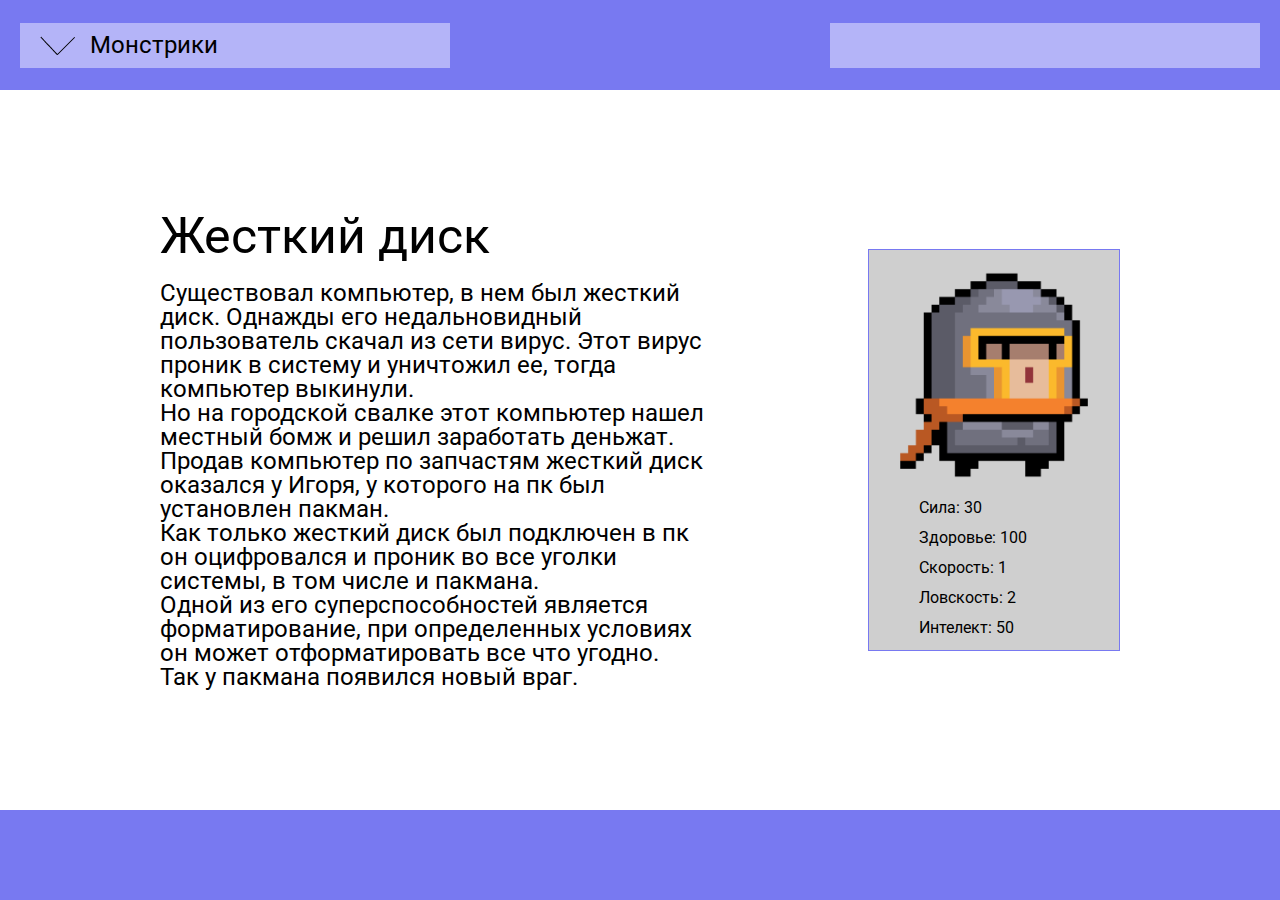
==== hdd.html @ 7ffe0476 "init commit. All is ready" ====
<!DOCTYPE html>
<html lang="ru">
<head>
    <meta charset="UTF-8">
    <title>Монстрики</title>
    <link rel="stylesheet" href="./src/style/styles.css">
    <link rel="preconnect" href="https://fonts.googleapis.com">
    <link rel="preconnect" href="https://fonts.gstatic.com" crossorigin>
    <link href="https://fonts.googleapis.com/css2?family=Roboto&display=swap" rel="stylesheet">
</head>
<body>
<header>
    <div class="menu">
        <img src="./src/image/arrow.png" alt="">
        Монстрики
    </div>
    <div class="select-pages">
        <ul class="monsters-list">
            <li class="monsters-list__item">
                <form method="get" action="./index.html">
                    <button type="submit" class="monsters-list__button">Пунчель</button>
                </form>
            </li>
            <li class="monsters-list__item">
                <form method="get" action="/hdd.html">
                    <button type="submit" class="monsters-list__button">Жесткий диск</button>
                </form>
            </li>
        </ul>
    </div>

    <div class="search">
        <input type="text">
    </div>
    <div class="search-result">
        <ul class="search-result__list">
            <li class="search-result__item">result</li>
            <li class="search-result__item">result</li>
            <li class="search-result__item">result</li>
            <li class="search-result__item">result</li>
            <li class="search-result__item">result</li>
        </ul>
    </div>
</header>
<main>
    <article>
        <div class="description-hero">
            <h1>Жесткий диск</h1>
            <p class="history">
                Существовал компьютер, в нем был жесткий диск. Однажды его недальновидный пользователь скачал из сети вирус.
                Этот вирус проник в систему и уничтожил ее, тогда компьютер выкинули. <br>
                Но на городской свалке этот компьютер нашел
                местный бомж и решил заработать деньжат. Продав компьютер по запчастям жесткий диск оказался у Игоря, у которого на пк
                был установлен пакман. <br>
                Как только жесткий диск был подключен в пк он оцифровался и проник во все уголки системы, в том числе и пакмана.
                <br>
                Одной из его суперспособностей является форматирование, при определенных условиях он может отформатировать все
                что угодно.
                <br>
                Так у пакмана появился новый враг.
            </p>
        </div>
        <div class="specifications">
            <img class="monster-image" src="./src/image/robber.png" alt="">
            <ul class="specifications-list">
                <li>Сила: 30</li>
                <li>Здоровье: 100</li>
                <li>Скорость: 1</li>
                <li>Ловскость: 2</li>
                <li>Интелект: 50</li>
            </ul>
        </div>
    </article>
</main>
<footer>

</footer>
</body>
</html>
---- src/style/styles.css ----
/*Обнуление*/
*{padding: 0;margin: 0;border: 0;}
*,*:before,*:after{-moz-box-sizing: border-box;-webkit-box-sizing: border-box;box-sizing: border-box;}
:focus,:active{outline: none;}
a:focus,a:active{outline: none;}
nav,footer,header,aside{display: block;}
html,body{height:100%;width:100%;font-size:100%;line-height:1;font-size:14px;-ms-text-size-adjust:100%;-moz-text-size-adjust:100%;-webkit-text-size-adjust:100%;}
input,button,textarea{font-family:inherit;}
input::-ms-clear{display: none;}
button{cursor: pointer;}
button::-moz-focus-inner {padding:0;border:0;}
a,a:visited{text-decoration: none;}
a:hover{text-decoration: none;}
ul li{list-style: none;}
img{vertical-align: top;}
h1,h2,h3,h4,h5,h6{font-size:inherit;font-weight: inherit;}
/*--------------------*/

body{
    font-family: 'Roboto', sans-serif;
    min-height: 100%;
    display: flex;
    flex-direction: column;
}



header{
    flex-shrink: 0;
    height: 90px;
    padding: 0 20px 0 20px;
    display: flex;
    align-items: center;
    justify-content: space-between;
    background-color: #7879F1;
    position: relative;
}

.menu{
    max-width: 430px;
    width: 100%;
    height: 45px;
    padding-left: 20px;
    display: flex;
    justify-content: start;
    align-items: center;
    font-size: 24px;
    background-color: #B4B4F8;
}

.menu img{
    margin-right: 15px;
}

.select-pages{
    position: absolute;
    top: 68px;
    max-width: 430px;
    width: 100%;
    transform-origin: 0 0;
    transform: scaleY(0);
    transition: transform .5s ease-out;
}

.menu:hover + .select-pages{
    transform: scaleY(1);
}
.select-pages:hover{
    transform: scaleY(1);
}

.monsters-list{
    border-radius: 50px;

}

form{
    display: block;
    width: 100%;
    height: 100%;
    background-color: #B4B4F8;
}

.monsters-list__button{
    font-size: 16px;
    display: block;
    width: 100%;
    height: 100%;
    background-color: #B4B4F8;
}

.monsters-list__item{
    border-top: 1px solid;
    height: 40px;
}

.search{
    max-width: 430px;
    width: 100%;

}

.search input{
    padding: 10px;
    font-size: 24px;
    width: 100%;
    display: block;
    height: 45px;
    background-color: #B4B4F8;
}

.search-result{
    display: none;
    position: absolute;
    top: 68px;
    right: 20px;
    max-width: 430px;
    width: 100%;
    font-size: 16px;
}

.search-result__item{
    padding: 10px;
    display: flex;
    align-items: center;
    background-color: #B4B4F8;
    width: 100%;
    height: 40px;
    border-top: 1px solid;
}

main{
    flex: 1 0 auto;
    display: flex;
    flex-direction: column;
    justify-content: space-around;
    min-width: 100%;
}

article{
    padding: 20px;
    width: 90%;
    display: flex;
    justify-content: space-around;
    align-items: center;
    margin: 0 auto;
}

.monster-image{
    max-width: 250px;
}

.description-hero{
    max-width: 50%;
}

h1{
    font-size: 50px;
}

p{
    padding: 20px 0 0 0;
    font-size: 24px;
}

.specifications{
    border: 1px solid #7879F1;
    background-color: #cfcfcf;
    font-size: 16px;
}

.specifications-list{
    padding: 0 0 0 50px;
}

.specifications-list li{

    height: 30px;
}

footer{
    flex-shrink: 0;
    height: 90px;
    padding: 0 20px 0 20px;
    display: flex;
    align-items: center;
    justify-content: space-between;
    background-color: #7879F1;
}
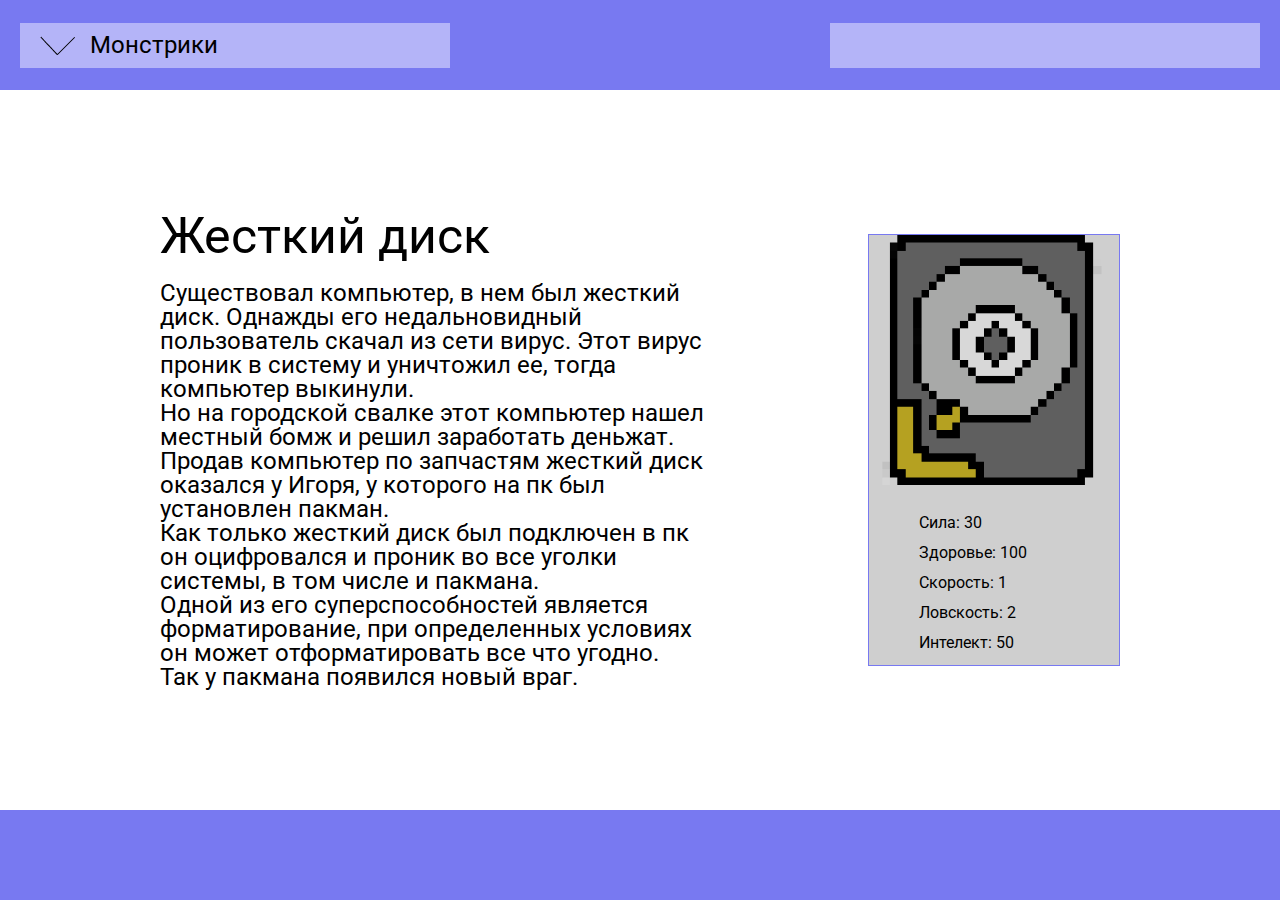
==== commit 5daa9333: "add README, rename css file, added image for hdd" ====
--- a/hdd.html
+++ b/hdd.html
@@ -29,7 +29,7 @@
         </ul>
     </div>
 
-    <div class="search">
+    <div class="search-field">
         <input type="text">
     </div>
     <div class="search-result">
@@ -61,7 +61,7 @@
             </p>
         </div>
         <div class="specifications">
-            <img class="monster-image" src="./src/image/robber.png" alt="">
+            <img class="monster-image" src="./src/image/hdd.png" alt="">
             <ul class="specifications-list">
                 <li>Сила: 30</li>
                 <li>Здоровье: 100</li>
--- a/src/style/styles.css
+++ b/src/style/styles.css
@@ -22,8 +22,6 @@
     display: flex;
     flex-direction: column;
 }
-
-
 
 header{
     flex-shrink: 0;
@@ -65,13 +63,9 @@
 .menu:hover + .select-pages{
     transform: scaleY(1);
 }
+
 .select-pages:hover{
     transform: scaleY(1);
-}
-
-.monsters-list{
-    border-radius: 50px;
-
 }
 
 form{
@@ -94,13 +88,12 @@
     height: 40px;
 }
 
-.search{
+.search-field{
     max-width: 430px;
     width: 100%;
-
 }
 
-.search input{
+.search-field input{
     padding: 10px;
     font-size: 24px;
     width: 100%;
@@ -170,11 +163,10 @@
 }
 
 .specifications-list{
-    padding: 0 0 0 50px;
+    padding: 30px 0 0 50px;
 }
 
 .specifications-list li{
-
     height: 30px;
 }
 
